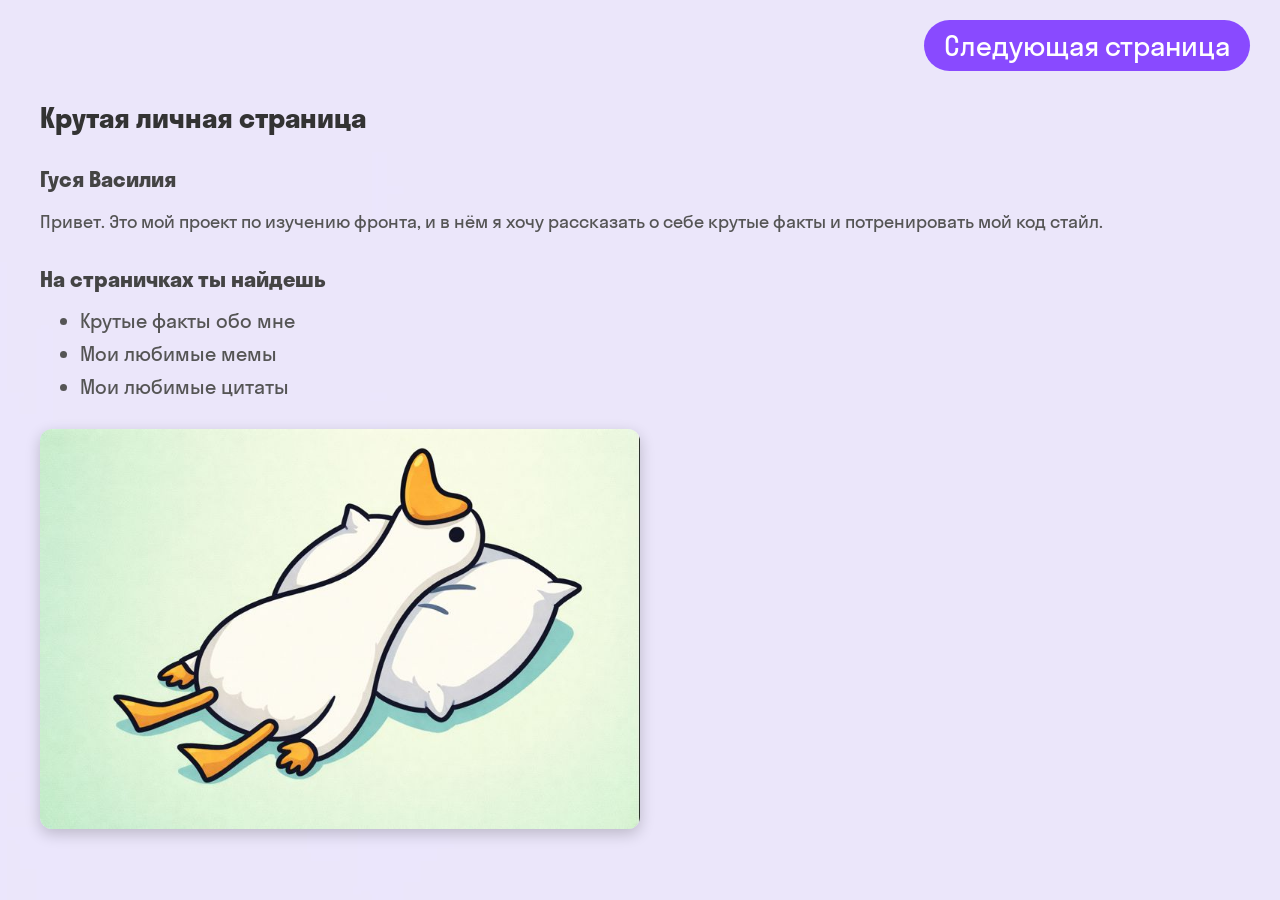
==== index.html @ e07e39ff "Add files via upload" ====
<!DOCTYPE html>
<html lang="ru">
<head>
    <meta charset="UTF-8">
    <meta name="viewport" content="width=device-width, initial-scale=1.0">
    <title>My_personal_page</title>
    <link rel="stylesheet" href="./style.css">
</head>
<body>
    <div class="content">

        <a href="/" class="next-page">Следующая страница</a>

        <div>
            <h1>Крутая личная страница</h1>
        </div>

        <div>
            <h2>Гуся Василия</h2>
            <p>Привет. Это мой проект по изучению фронта, и в нём я хочу рассказать о себе крутые факты и потренировать мой код стайл.</p>
        </div>

        <div>
            <h2>На страничках ты найдешь</h2>
            <ul>
                <li>Крутые факты обо мне</li>
                <li>Мои любимые мемы</li>
                <li>Мои любимые цитаты</li>
            </ul>
        </div>

        <img src="./images/goose.jpeg" alt="Гусь">
    </div>
</body>
</html>
---- style.css ----
@import url('fonts/main_font.css');

* {
    margin: 0;
    padding: 0;
    box-sizing: border-box;
    font-family: 'StratosSkyeng', sans-serif;
}

body {
    font-family: 'StratosSkyeng', sans-serif;
}

.content {
    min-height: 100vh;
    background-image: url(./images/background.jpg);
    background-size: cover;
    background-position: center;
    background-repeat: no-repeat;
    padding: 100px 40px 40px 40px;
    position: relative;
}

a {
    display: block;
    background-color: #894AFF;
    color: white;
    padding: 11px 30px;
    border-radius: 50px;
    text-decoration: none;
    font-size: 38px;
    position: absolute;
    width: auto;
    z-index: 10;
}

.next-page {
    top: 40px;
    right: 80px;
}

.prev-page {
    top: 40px;
    left: 80px;
}

h1 {
    font-size: 36px;
    margin-bottom: 20px;
    color: #333;
}

h2 {
    font-size: 24px;
    margin: 30px 0 15px 0;
    color: #444;
}

p {
    font-size: 22px;
    line-height: 1.5;
    margin-bottom: 20px;
    color: #555;
}

ul {
    margin: 15px 0 30px 40px;
    font-size: 20px;
    color: #555;
}

li {
    margin: 8px 0;
}

img {
    width: 45%;
    max-width: 600px;
    border-radius: 12px;
    margin: 30px 0;
    display: block;
    box-shadow: 0 5px 15px rgba(0,0,0,0.2);
}

    a {
        font-size: 28px;
        padding: 8px 20px;
    }

    .next-page {
        top: 20px;
        right: 30px;
    }

    .prev-page {
        top: 20px;
        left: 30px;
    }

    h1 {
        font-size: 28px;
    }

    h2 {
        font-size: 22px;
    }

    p {
        font-size: 18px;
    }

    img {
        width: 100%;
    }

    .facts-text {
    text-align: center;
    max-width: 800px;
    margin: 0 auto;
    padding: 20px;
}

.facts-text ol {
    list-style-position: inside;
    padding-left: 0;
}

.facts-text li {
    margin: 15px 0;
    text-align: center;
}

.centered {
    text-align: center;
    margin-top: 30px;
    margin-bottom: 30px;
}

.meme-gallery {
    display: flex;
    flex-wrap: wrap;
    justify-content: center;
    gap: 20px;
    max-width: 1000px;
    margin: 0 auto;
    padding: 20px;
}

.meme-gallery img {
    width: calc(50% - 10px);
    max-width: 400px;
    height: auto;
    border-radius: 12px;
}
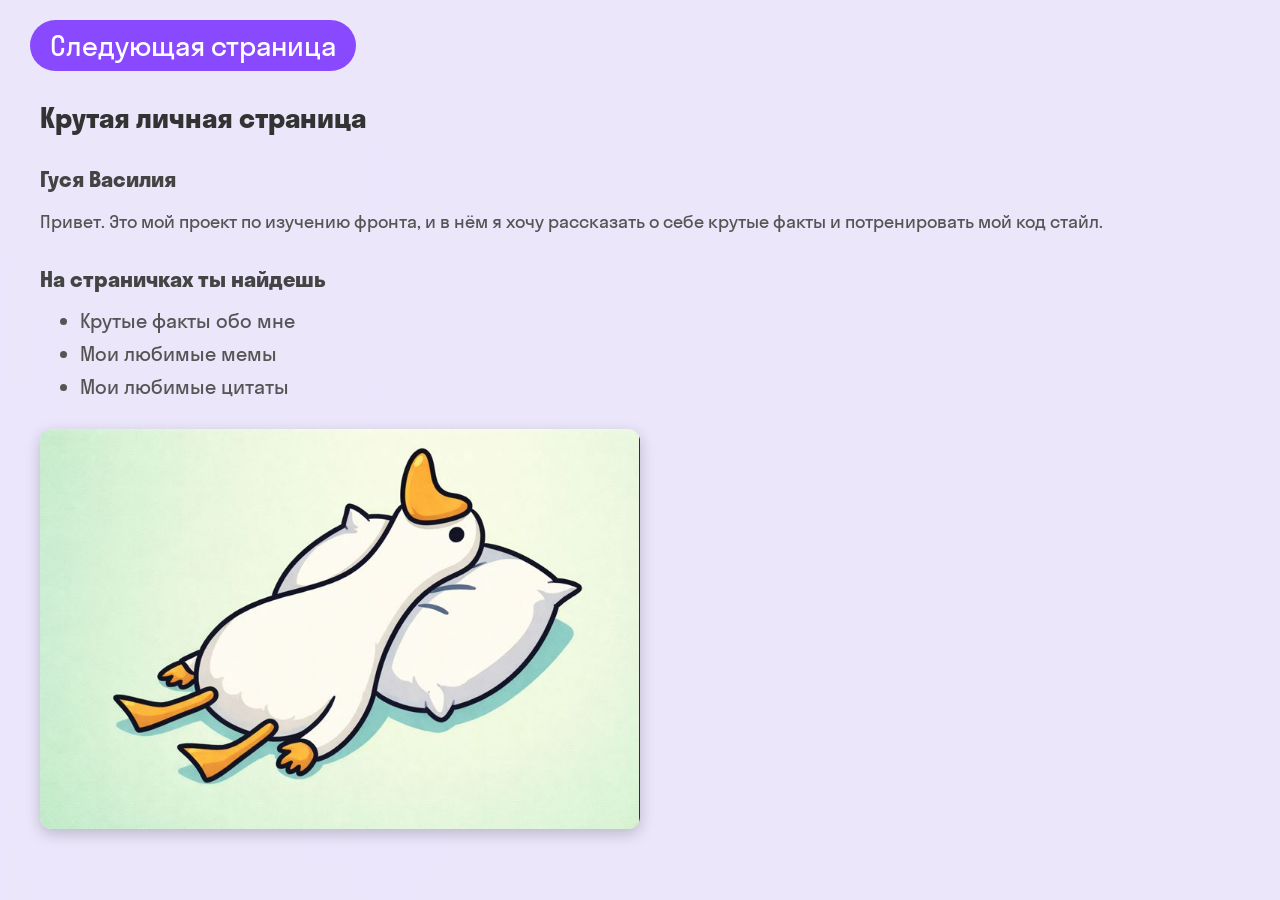
==== commit 795829e2: "Update index.html" ====
--- a/index.html
+++ b/index.html
@@ -9,7 +9,7 @@
 <body>
     <div class="content">
 
-        <a href="/" class="next-page">Следующая страница</a>
+        <a href="facts.html" class="prev-page">Следующая страница</a>
 
         <div>
             <h1>Крутая личная страница</h1>
@@ -32,4 +32,4 @@
         <img src="./images/goose.jpeg" alt="Гусь">
     </div>
 </body>
-</html>+</html>
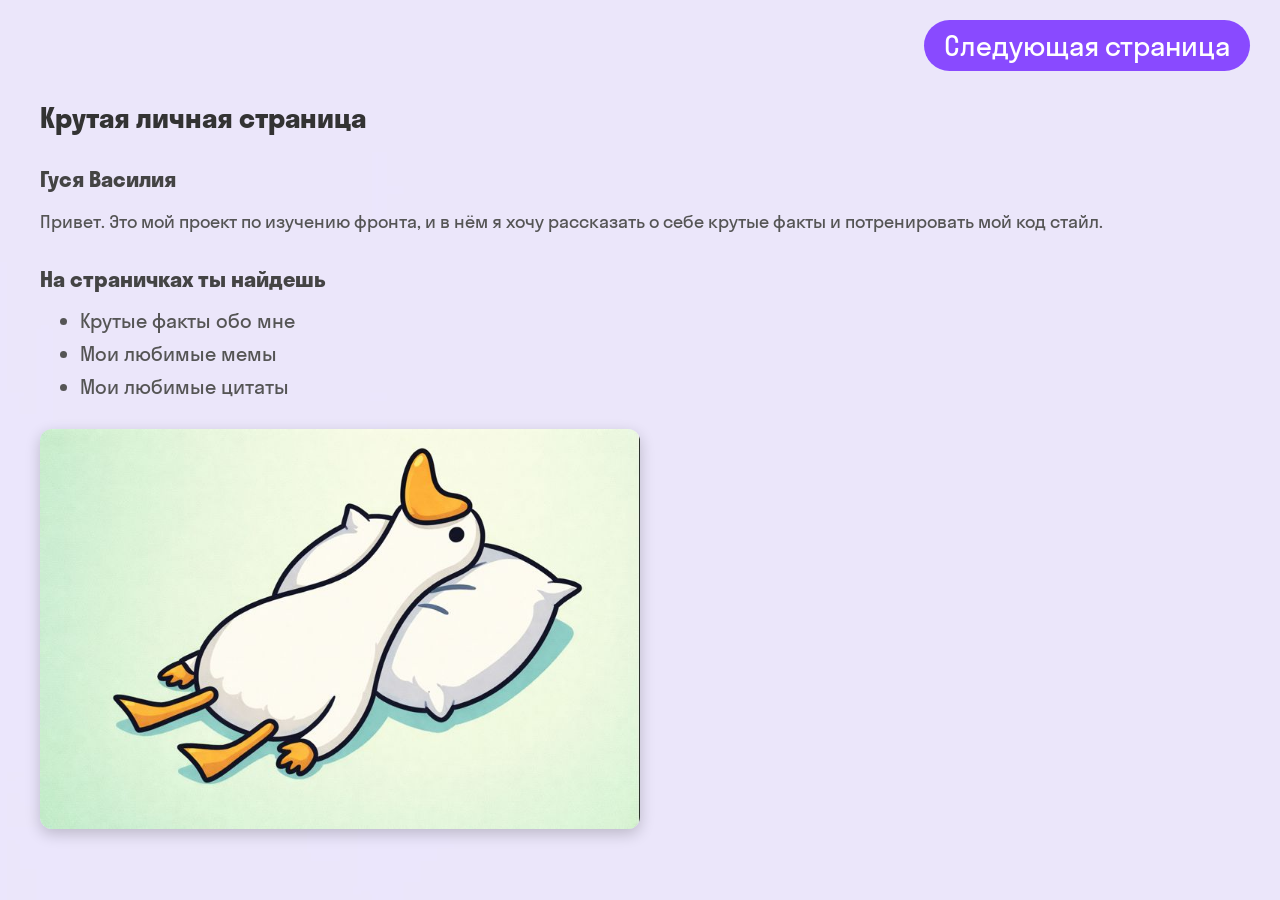
==== commit e3dc237b: "Update index.html" ====
--- a/index.html
+++ b/index.html
@@ -9,7 +9,7 @@
 <body>
     <div class="content">
 
-        <a href="facts.html" class="prev-page">Следующая страница</a>
+        <a href="facts.html" class="next-page">Следующая страница</a>
 
         <div>
             <h1>Крутая личная страница</h1>
